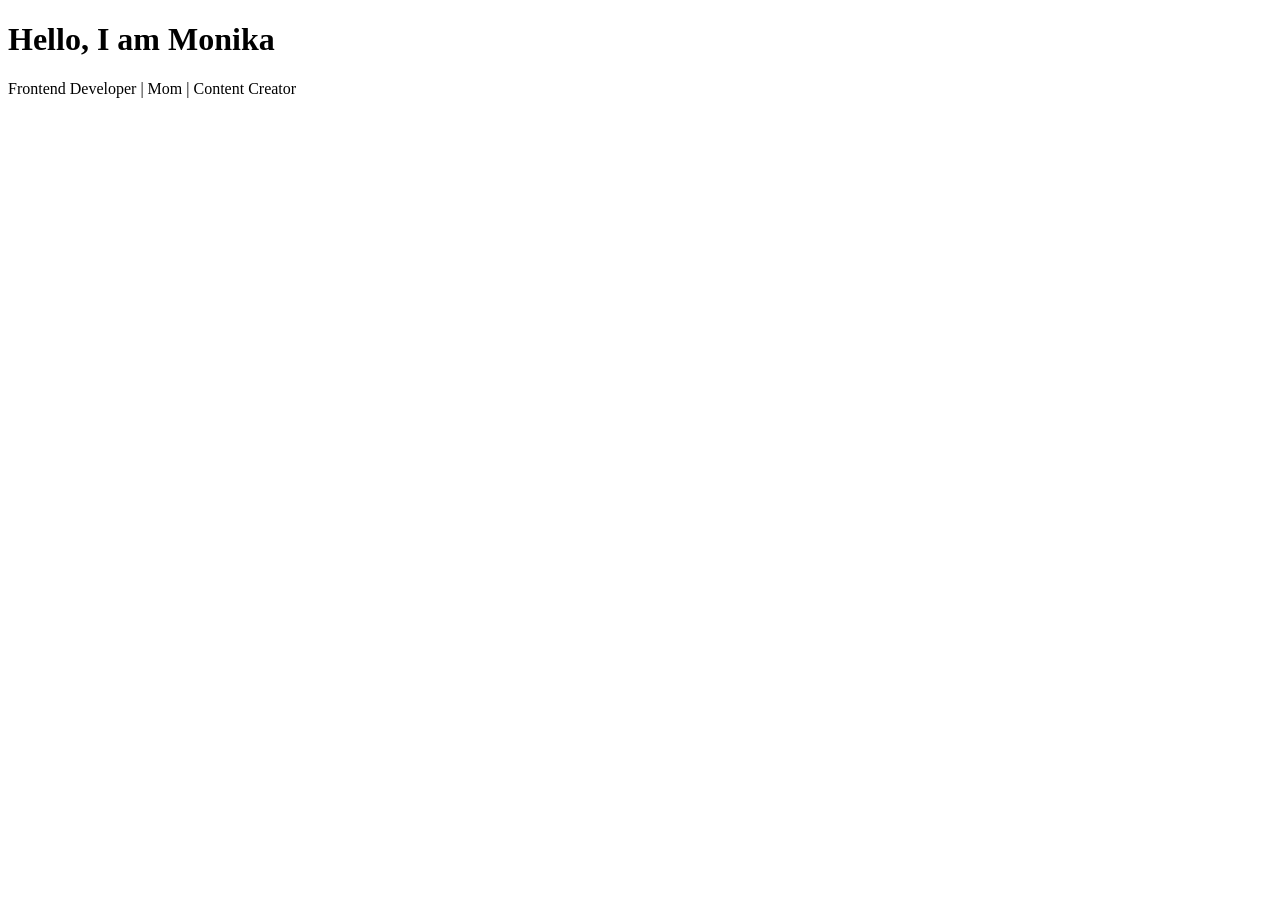
==== index.html @ 4de58310 "Initial portfolio structure" ====
<!DOCTYPE html>
<html lang="en">
<head>
    <meta charset="UTF-8">
    <meta name="viewport" content="width=device-width, initial-scale=1.0">
    <title>Monika Portfolio</title>
</head>
<body>
    <h1>Hello, I am Monika</h1>
    <p>Frontend Developer | Mom | Content Creator</p>
    
</body>
</html>
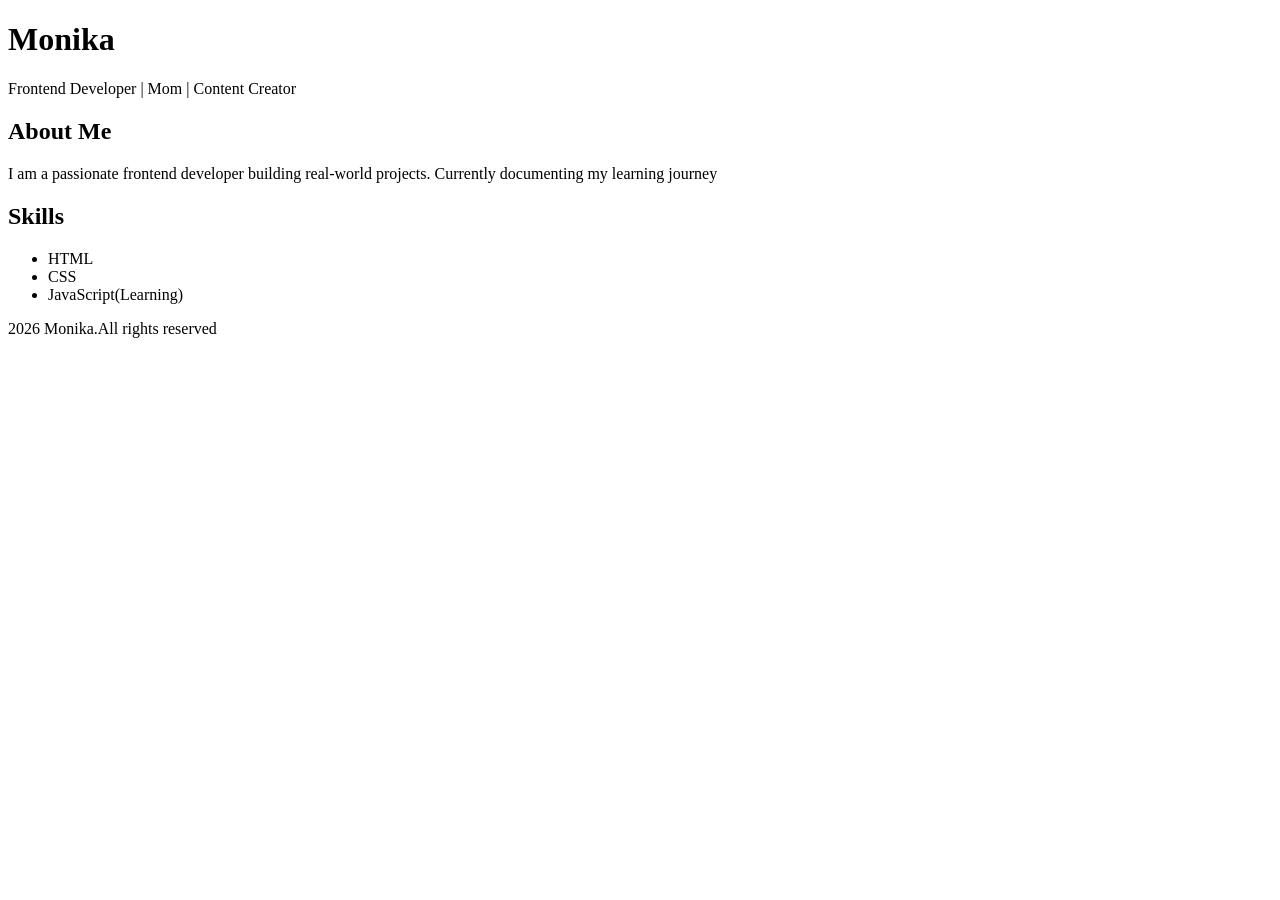
==== commit ada9c666: "latest index.html" ====
--- a/index.html
+++ b/index.html
@@ -3,11 +3,28 @@
 <head>
     <meta charset="UTF-8">
     <meta name="viewport" content="width=device-width, initial-scale=1.0">
-    <title>Monika Portfolio</title>
+    <title>Monika | Frotend Developer</title>
 </head>
 <body>
-    <h1>Hello, I am Monika</h1>
-    <p>Frontend Developer | Mom | Content Creator</p>
+    <header>
+        <h1>Monika</h1>
+        <p>Frontend Developer | Mom | Content Creator</p>
+    </header>
+    <section>
+        <h2>About Me</h2>
+        <p>I am a passionate frontend developer building real-world projects. Currently documenting my learning journey</p>
+    </section>
+    <section>
+        <h2>Skills</h2>
+        <ul>
+            <li>HTML</li>
+            <li>CSS</li>
+            <li>JavaScript(Learning)</li>
+        </ul>
+    </section>
+    <footer>
+        <p>2026 Monika.All rights reserved</p>
+    </footer>
     
 </body>
 </html>
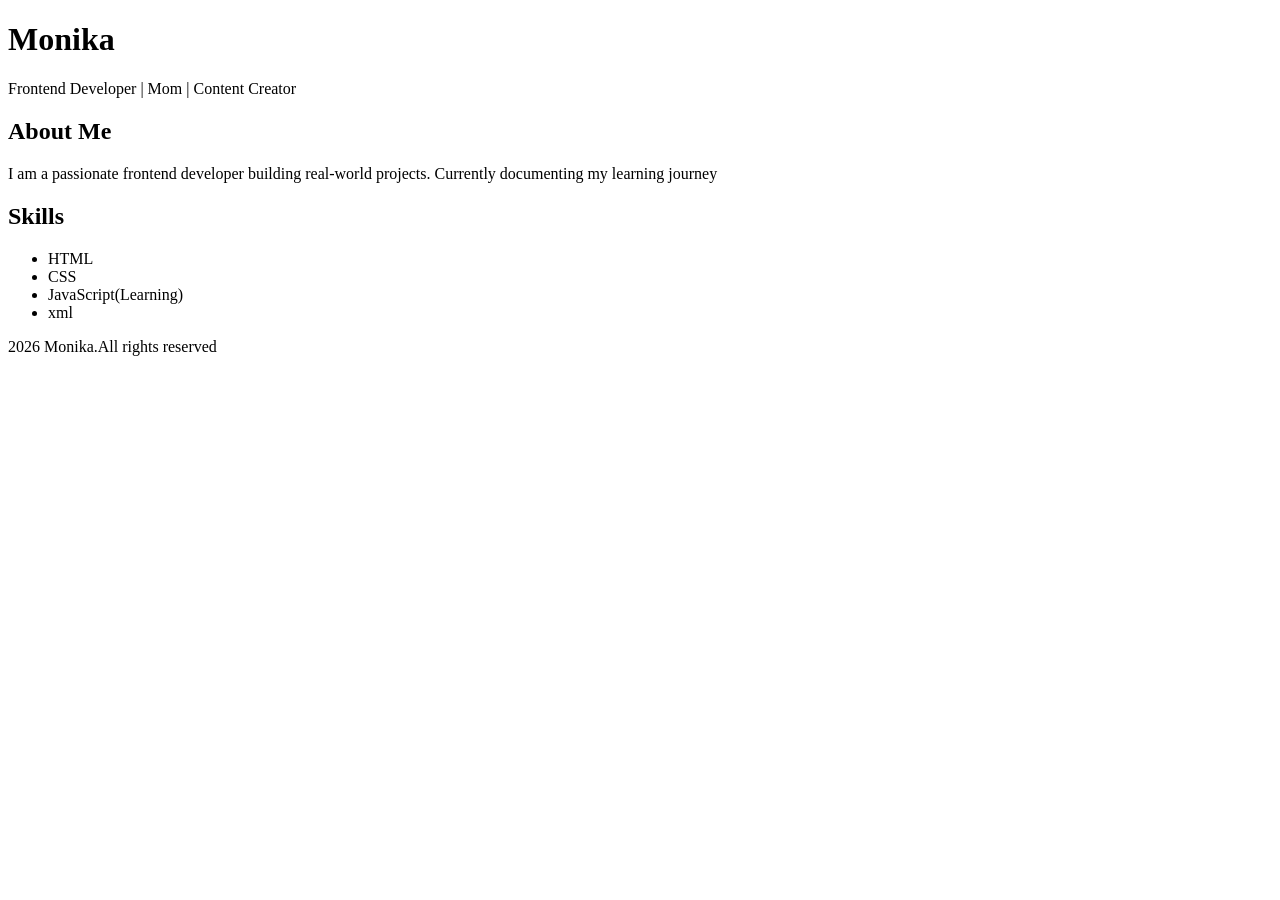
==== commit 4c40fbfc: "latest-index" ====
--- a/index.html
+++ b/index.html
@@ -20,6 +20,7 @@
             <li>HTML</li>
             <li>CSS</li>
             <li>JavaScript(Learning)</li>
+            <li>xml</li>
         </ul>
     </section>
     <footer>
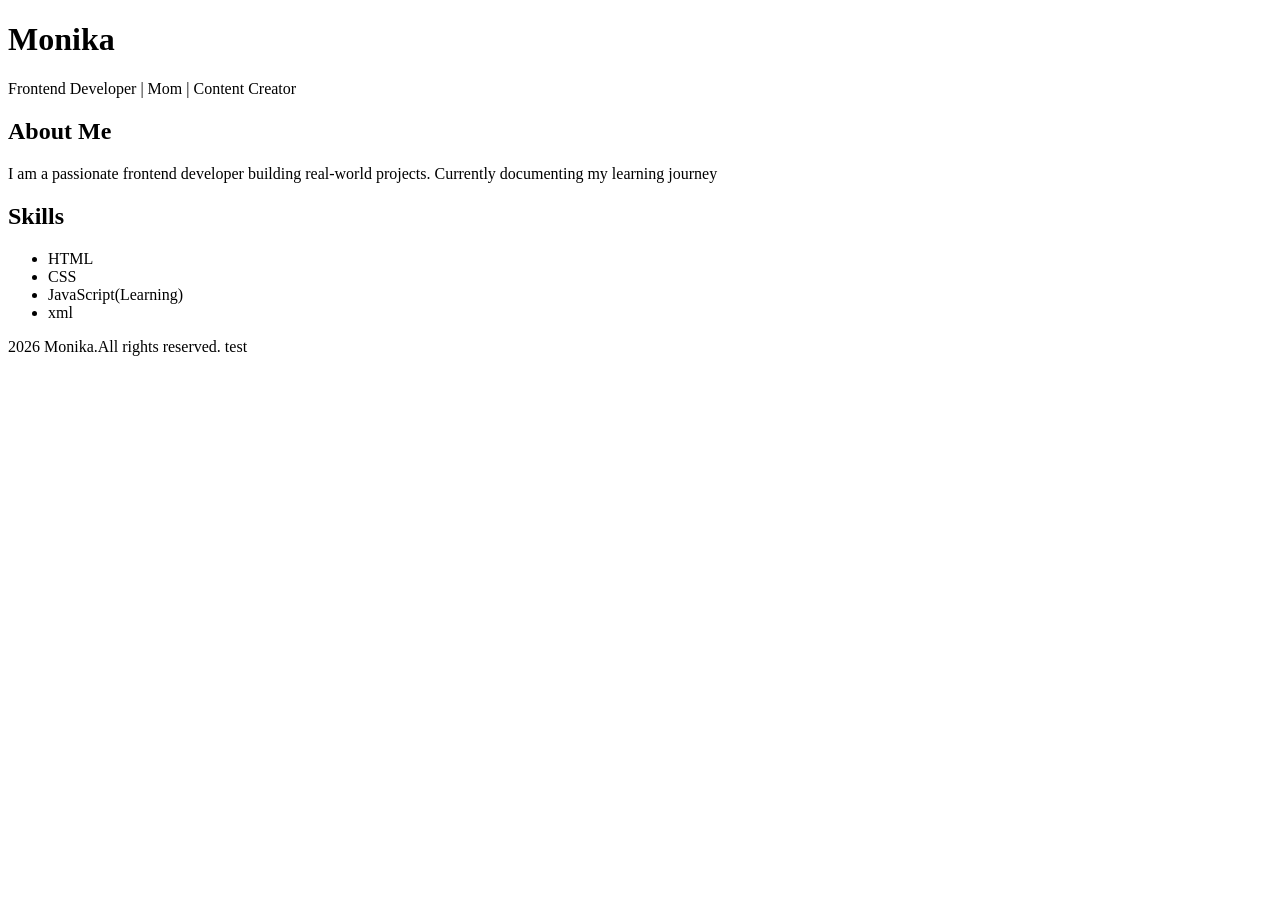
==== commit ad94319e: "test-push" ====
--- a/index.html
+++ b/index.html
@@ -24,7 +24,7 @@
         </ul>
     </section>
     <footer>
-        <p>2026 Monika.All rights reserved</p>
+        <p>2026 Monika.All rights reserved. test</p>
     </footer>
     
 </body>
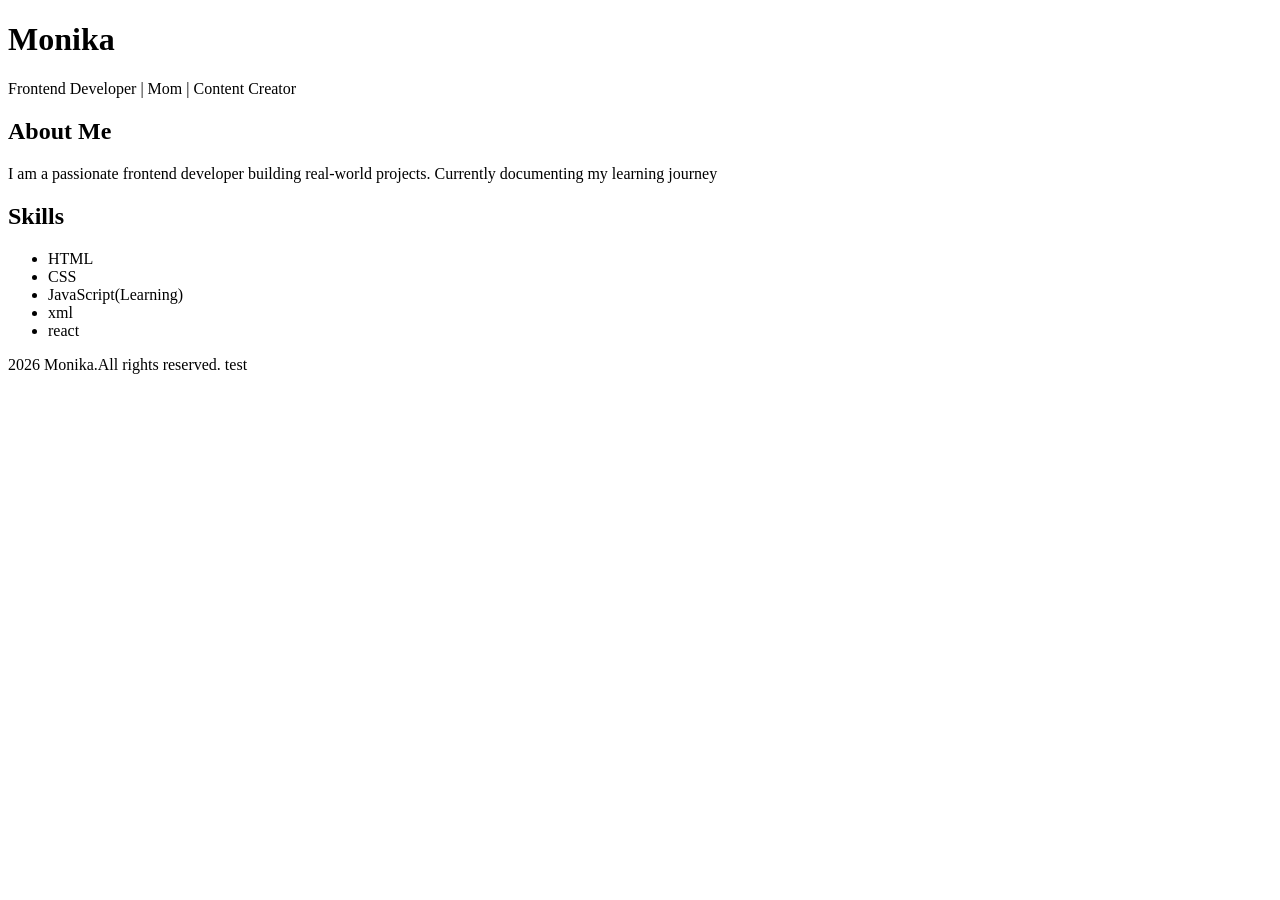
==== commit 20495113: "skills added" ====
--- a/index.html
+++ b/index.html
@@ -21,6 +21,7 @@
             <li>CSS</li>
             <li>JavaScript(Learning)</li>
             <li>xml</li>
+            <li>react</li>
         </ul>
     </section>
     <footer>
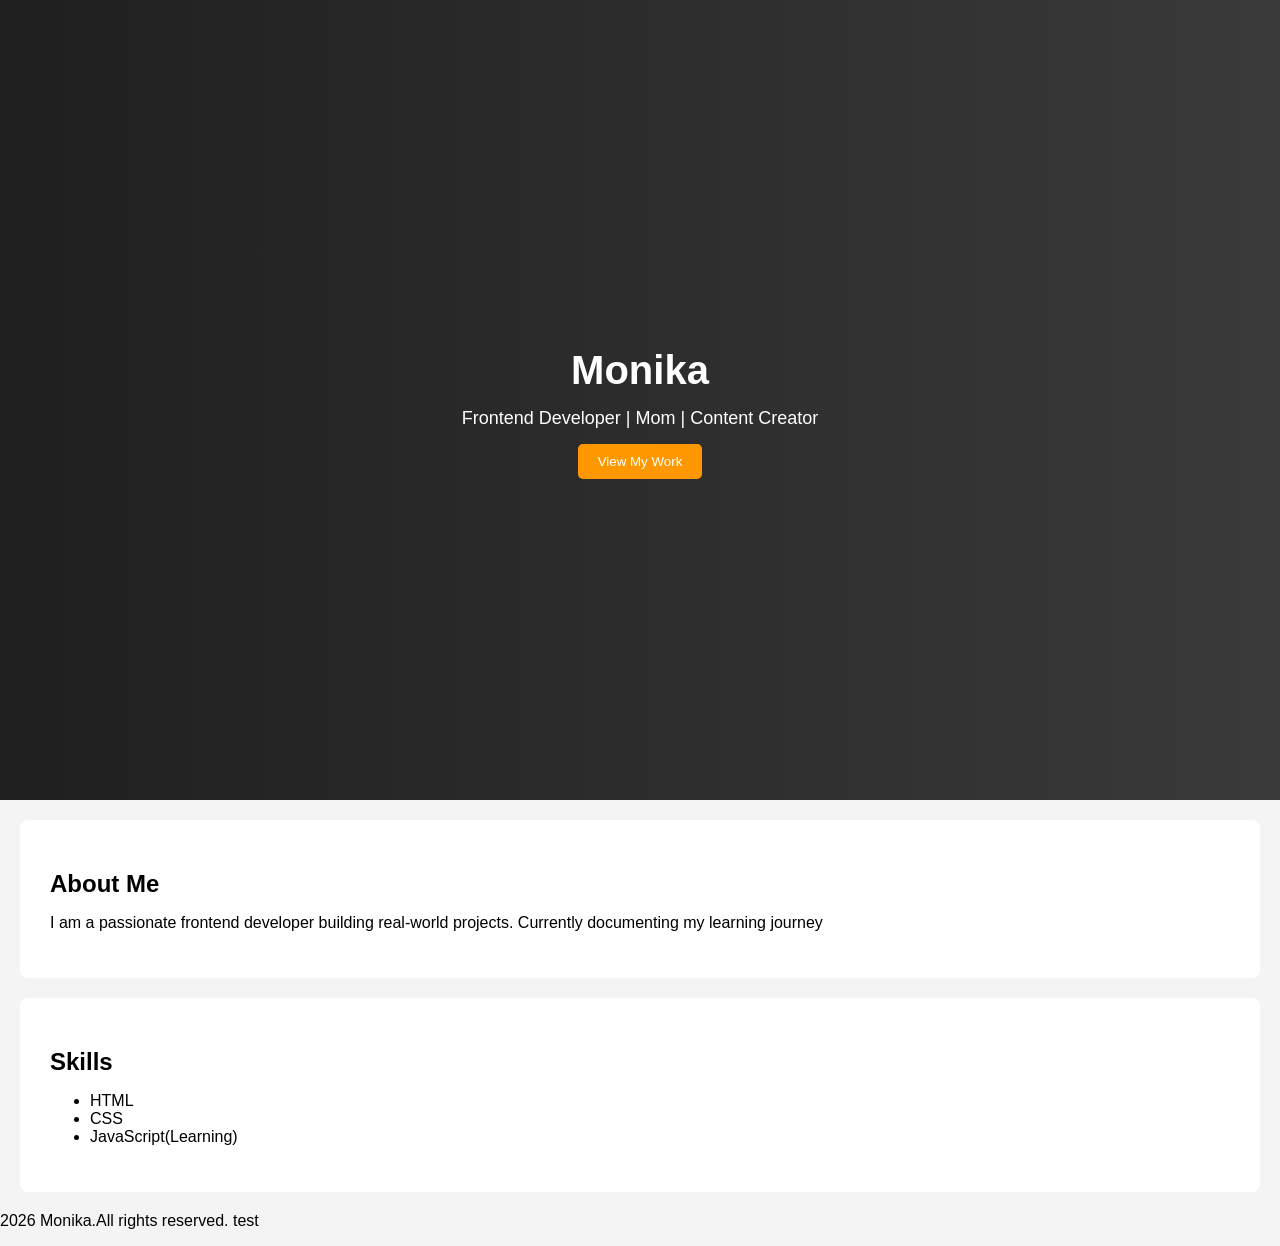
==== commit 17d95054: "Added proffesional hero section with flexbox" ====
--- a/index.html
+++ b/index.html
@@ -4,11 +4,16 @@
     <meta charset="UTF-8">
     <meta name="viewport" content="width=device-width, initial-scale=1.0">
     <title>Monika | Frotend Developer</title>
+    <link rel="stylesheet" href="style.css">
 </head>
 <body>
-    <header>
-        <h1>Monika</h1>
-        <p>Frontend Developer | Mom | Content Creator</p>
+    <header class="hero">
+        <div class="hero-text">
+            <h1>Monika</h1>
+            <p>Frontend Developer | Mom | Content Creator</p>
+            <button>View My Work</button>
+        </div>
+    
     </header>
     <section>
         <h2>About Me</h2>
@@ -20,8 +25,7 @@
             <li>HTML</li>
             <li>CSS</li>
             <li>JavaScript(Learning)</li>
-            <li>xml</li>
-            <li>react</li>
+            
         </ul>
     </section>
     <footer>
--- a/style.css
+++ b/style.css
@@ -0,0 +1,53 @@
+body{
+    margin: 0;
+    font-family: Arial, Helvetica, sans-serif;
+    background-color: #f4f4f4;
+}
+
+header{
+    background-color: #222;
+    color: white;
+    text-align: center;
+    padding: 40px 20px ;
+}
+section{
+    padding: 30px;
+    margin: 20px;
+    background-color: white;
+    border-radius: 8px;
+}
+h1,h2{
+    margin-bottom: 10px;
+}
+
+
+
+.hero{
+    display: flex;
+    justify-content: center;
+    align-items: center;
+    height: 80vh;
+    background: linear-gradient(to right,#1f1f1f,#3a3a3a);
+    color: white;
+    text-align: center;
+}
+.hero-text h1{
+    font-size: 40px;
+    
+}
+.hero-text p{
+    margin: 15px 0;
+    font-size: 18px;
+}
+.hero button{
+    padding: 10px 20px;
+    border: none;
+    background-color: #ff9800;
+    color: white;
+    cursor: pointer;
+    border-radius: 5px;
+}
+.hero button:hover{
+    background-color: #e67900;
+}
+
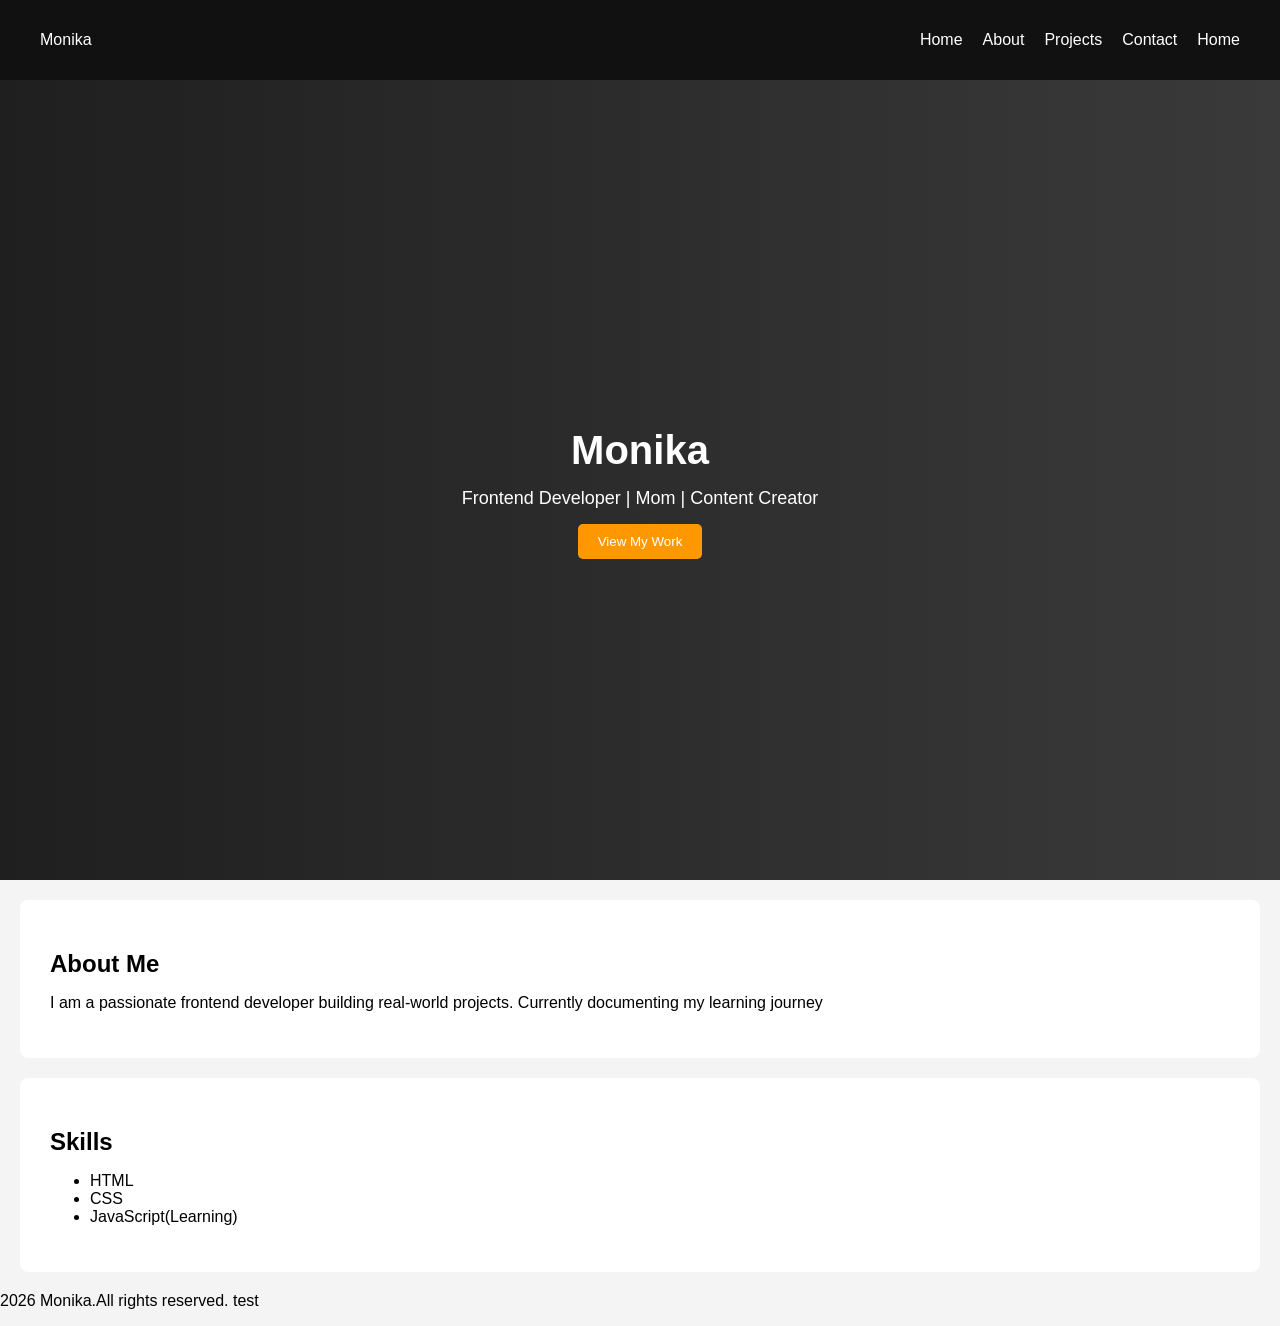
==== commit a5d444ad: "Added style.css" ====
--- a/index.html
+++ b/index.html
@@ -7,6 +7,16 @@
     <link rel="stylesheet" href="style.css">
 </head>
 <body>
+    <nav class="navbar">
+        <div class="logo">Monika</div>
+        <ul class="nav-links">
+            <li><a href="#">Home</a></li>
+            <li><a href="#">About</a></li>
+            <li><a href="#">Projects</a></li>
+            <li><a href="#">Contact</a></li>
+            <li><a href="#">Home</a></li>
+        </ul>
+    </nav>
     <header class="hero">
         <div class="hero-text">
             <h1>Monika</h1>
--- a/style.css
+++ b/style.css
@@ -21,7 +21,7 @@
 }
 
 
-
+/* Header */
 .hero{
     display: flex;
     justify-content: center;
@@ -50,4 +50,40 @@
 .hero button:hover{
     background-color: #e67900;
 }
+/* Navbar */
 
+.navbar{
+    display: flex;
+    justify-content: space-between;
+    align-items: center;
+    padding: 15px 40px;
+    background-color: #111;
+    color: white;
+}
+
+.nav-links{
+    list-style: none;
+    display: flex;
+    gap: 20px;
+}
+
+.nav-links a{
+    text-decoration: none;
+    color: white;
+}
+
+.nav-links a:hover{
+    color:#ff9800 ;
+}
+
+/* navbar basic responsive */
+                            
+@media(max-width:768px){
+    .nav-links{
+        flex-direction: column;
+        gap: 10px;
+    }
+    .hero-text h1{
+        font-size: 28px;
+    }
+}
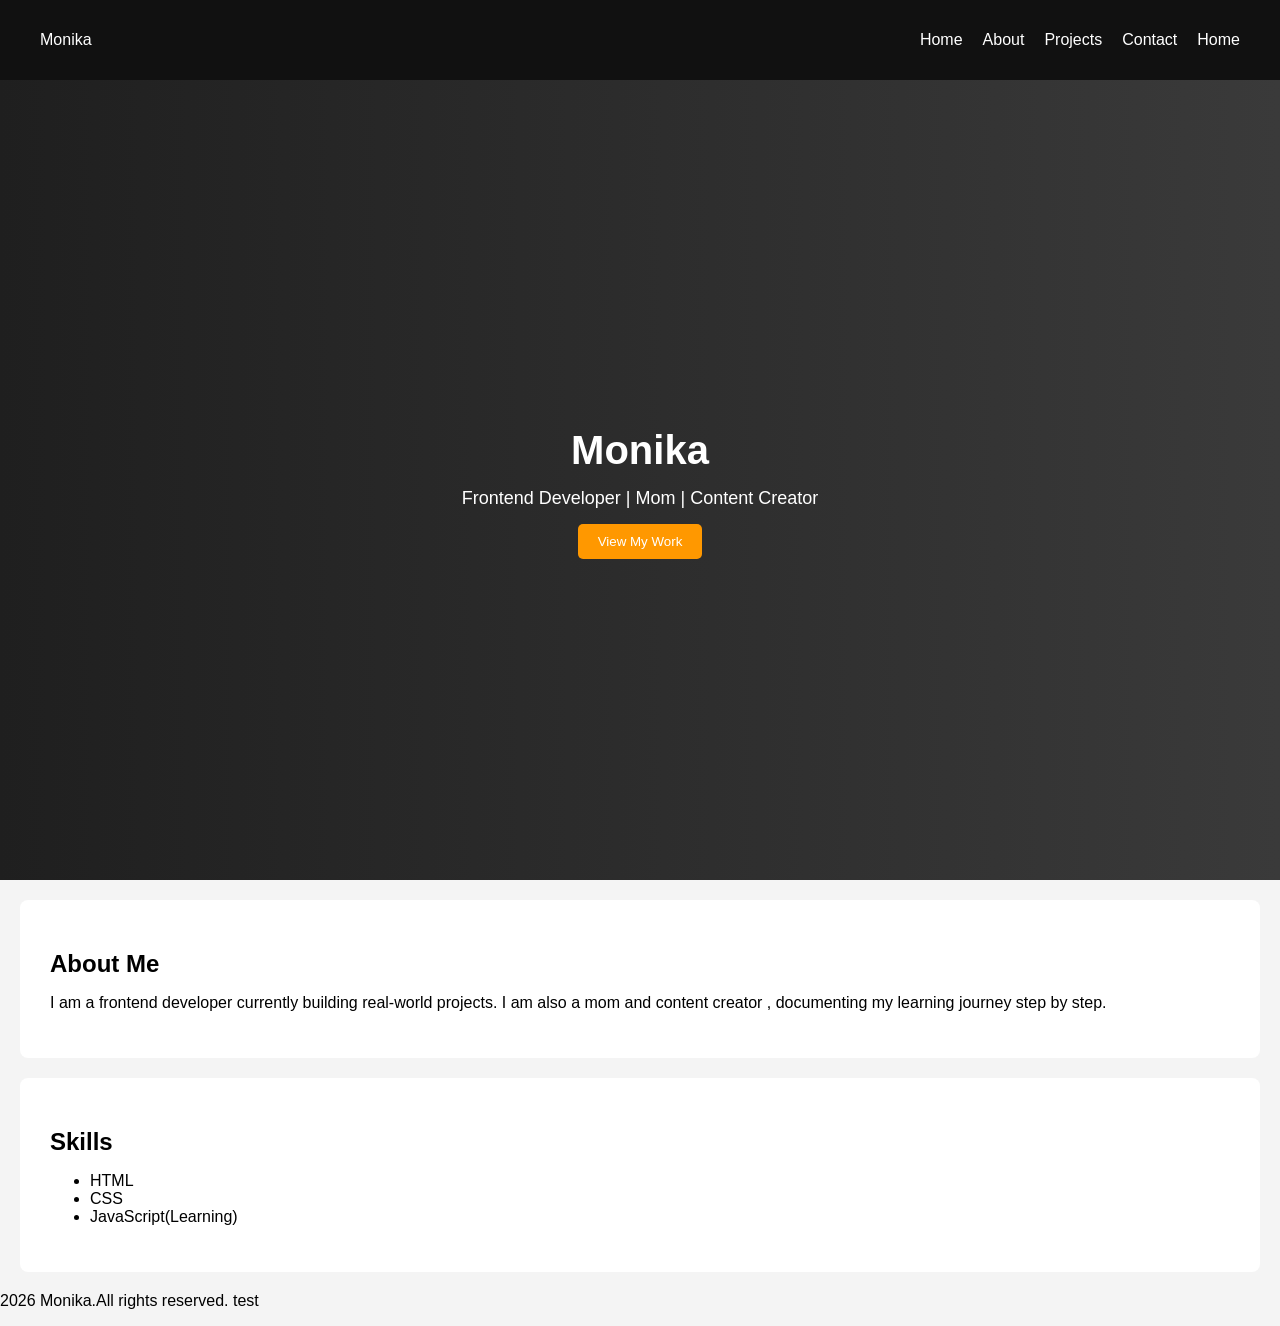
==== commit f8949fe0: "push after change in credential" ====
--- a/index.html
+++ b/index.html
@@ -25,11 +25,17 @@
         </div>
     
     </header>
-    <section>
-        <h2>About Me</h2>
-        <p>I am a passionate frontend developer building real-world projects. Currently documenting my learning journey</p>
+    <section class="about">
+        <div class="about-card">
+            <h2>About Me</h2>
+            <p>I am a frontend developer currently building real-world projects.
+                I am also a mom and content creator , documenting my learning journey step by step.
+            </p>
+
+        </div>
+        
     </section>
-    <section>
+    <section class="skills">
         <h2>Skills</h2>
         <ul>
             <li>HTML</li>
